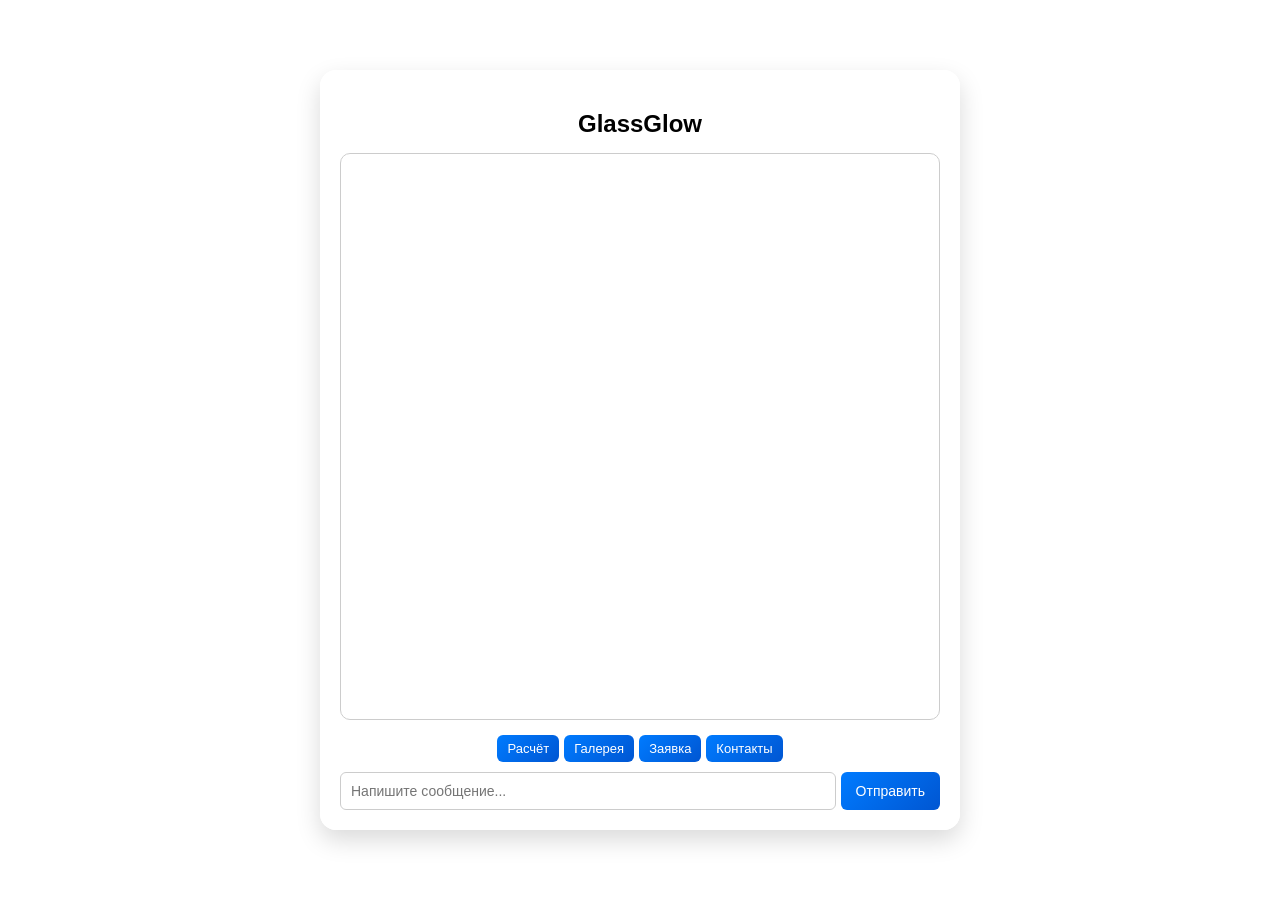
==== templates/index.html @ 3fea93f3 "first commit" ====
<!DOCTYPE html>
<html lang="ru">
<head>
    <meta charset="UTF-8">
    <title>GlassGlow – Полировка стекол</title>
    <link rel="stylesheet" href="/static/style.css">
</head>
<body>
<div class="chat-container">
    <h2>GlassGlow</h2>
    <div id="chat-box"></div>

    <!-- Кнопки действий -->
    <div id="chat-buttons" class="chat-buttons">
        <button onclick="sendMessage('расчет стоимости')">Расчёт</button>
        <button onclick="sendMessage('галерея')">Галерея</button>
        <button onclick="sendMessage('заявка')">Заявка</button>
        <button onclick="sendMessage('контакты')">Контакты</button>
    </div>

    <div class="input-container">
        <input id="user-input" placeholder="Напишите сообщение..." />
        <button onclick="sendMessage()">Отправить</button>
    </div>
</div>

<script>
const input = document.getElementById('user-input');
const chatBox = document.getElementById('chat-box');

// Отправка сообщений по Enter
input.addEventListener("keypress", function(e) {
    if (e.key === "Enter") sendMessage();
});

// Функция отправки сообщений
async function sendMessage(message = null) {
    let userMessage = message || input.value.trim();
    if (!userMessage) return;
    if (!message) input.value = '';

    // Сообщение пользователя
    if (!message) chatBox.innerHTML += `<div class='user-msg'>${userMessage}</div>`;

    // Отправка на сервер
    let response = await fetch('/chat', {
        method: 'POST',
        headers: {'Content-Type': 'application/json'},
        body: JSON.stringify({message: userMessage})
    });

    let data = await response.json();
    chatBox.innerHTML += `<div class='bot-msg'>${data.reply}</div>`;
    chatBox.scrollTop = chatBox.scrollHeight;
}

// Автоприветствие при загрузке
window.addEventListener('load', () => {
    sendMessage('привет');
});
</script>
</body>
</html>
---- static/style.css ----
/* Общие стили */
body {
    font-family: 'Segoe UI', Tahoma, Geneva, Verdana, sans-serif;
    background: url('https://images.unsplash.com/photo-1503387762-592deb58ef4e') no-repeat center center fixed;
    background-size: cover;
    margin: 0;
    display: flex;
    justify-content: center;
    align-items: center;
    min-height: 100vh;
}

body::before {
    content: "";
    position: fixed;
    top: 0; left: 0;
    width: 100%; height: 100%;
    backdrop-filter: blur(8px);
    z-index: -1;
}

/* Контейнер чата */
.chat-container {
    background: rgba(255, 255, 255, 0.95);
    padding: 20px;
    border-radius: 16px;
    box-shadow: 0 10px 25px rgba(0,0,0,0.15);
    width: 600px;
    max-width: 95%;
    display: flex;
    flex-direction: column;
    height: 80vh;
}

/* Заголовок */
.chat-container h2 {
    text-align: center;
    margin-bottom: 15px;
}

/* Окно чата */
#chat-box {
    flex: 1;
    overflow-y: auto;
    border: 1px solid #ccc;
    border-radius: 10px;
    padding: 10px;
    margin-bottom: 10px;
    background: rgba(255,255,255,0.9);
    word-wrap: break-word;
}

/* Сообщения */
.user-msg { 
    color: #007bff; 
    background: rgba(0,123,255,0.1);
    padding: 8px 10px;
    border-radius: 8px;
    margin: 5px 0;
    align-self: flex-end;
    max-width: 80%;
    word-wrap: break-word;
}
.bot-msg { 
    color: #222; 
    background: rgba(0,0,0,0.05);
    padding: 8px 10px;
    border-radius: 8px;
    margin: 5px 0;
    align-self: flex-start;
    max-width: 80%;
    word-wrap: break-word;
}

/* Блок кнопок перед полем ввода */
.chat-buttons {
    display: flex;
    flex-wrap: wrap;
    gap: 5px;
    margin: 5px 0;
    justify-content: center;
}

.chat-buttons button {
    padding: 6px 10px;
    font-size: 13px;
    border: none;
    border-radius: 6px;
    background: linear-gradient(135deg, #007bff, #0056d2);
    color: white;
    cursor: pointer;
    transition: all 0.3s ease;
}

.chat-buttons button:hover {
    background: linear-gradient(135deg, #0056d2, #003f99);
}

/* Контейнер для поля ввода и кнопки отправки */
.input-container {
    display: flex;
    gap: 5px;
    margin-top: 5px;
}

/* Поле ввода */
#user-input {
    flex: 1;
    padding: 10px;
    border-radius: 6px;
    border: 1px solid #ccc;
    font-size: 14px;
}

/* Кнопка отправки */
.input-container button {
    padding: 10px 15px;
    font-size: 14px;
    border: none;
    border-radius: 6px;
    background: linear-gradient(135deg, #007bff, #0056d2);
    color: white;
    cursor: pointer;
}

.input-container button:hover {
    background: linear-gradient(135deg, #0056d2, #003f99);
}

/* Галерея внутри чата */
.bot-msg img {
    max-width: 100%;
    border-radius: 10px;
    margin: 5px 0;
}

/* Форма заявки внутри чата */
#chat-box form {
    display: flex;
    flex-direction: column;
}

#chat-box form input,
#chat-box form textarea {
    margin-bottom: 8px;
    padding: 10px;
    border-radius: 8px;
    border: 1px solid #ccc;
    font-size: 14px;
    width: 100%;
    box-sizing: border-box;
}

#chat-box form button {
    width: 50%;
    align-self: flex-start;
    padding: 8px 12px;
    border-radius: 6px;
    border: none;
    background: linear-gradient(135deg, #007bff, #0056d2);
    color: white;
    cursor: pointer;
}

#chat-box form button:hover {
    background: linear-gradient(135deg, #0056d2, #003f99);
}

/* Адаптивность */
@media (max-width: 500px) {
    .chat-container { width: 90%; height: 75vh; padding: 15px; }
    #chat-box form button { width: 100%; }
    .chat-buttons { justify-content: flex-start; }
    .chat-buttons button { font-size: 12px; padding: 5px 8px; }
}
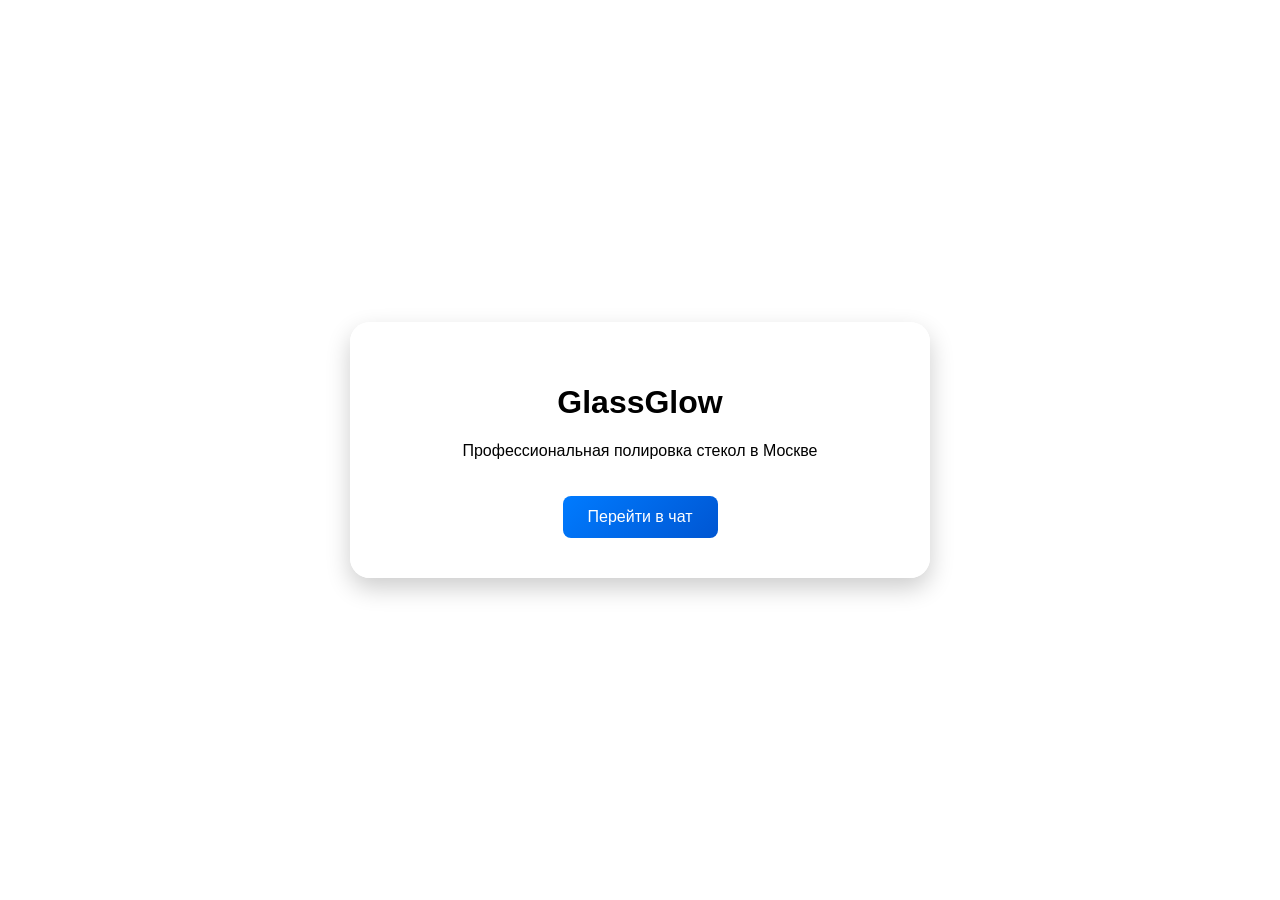
==== commit e6686066: "обновление" ====
--- a/templates/index.html
+++ b/templates/index.html
@@ -6,12 +6,23 @@
     <link rel="stylesheet" href="/static/style.css">
 </head>
 <body>
-<div class="chat-container">
+
+<!-- Первый экран -->
+<div class="intro-screen" id="intro-screen">
+    <div class="intro-content">
+        <h1>GlassGlow</h1>
+        <p>Профессиональная полировка стекол в Москве</p>
+        <button class="start-btn" onclick="startChat()">Перейти в чат</button>
+    </div>
+</div>
+
+<!-- Чат -->
+<div class="chat-container" id="chat-container" style="display:none;">
     <h2>GlassGlow</h2>
+    
     <div id="chat-box"></div>
 
-    <!-- Кнопки действий -->
-    <div id="chat-buttons" class="chat-buttons">
+    <div class="chat-buttons">
         <button onclick="sendMessage('расчет стоимости')">Расчёт</button>
         <button onclick="sendMessage('галерея')">Галерея</button>
         <button onclick="sendMessage('заявка')">Заявка</button>
@@ -19,45 +30,51 @@
     </div>
 
     <div class="input-container">
-        <input id="user-input" placeholder="Напишите сообщение..." />
+        <input id="user-input" placeholder="Введите сообщение...">
         <button onclick="sendMessage()">Отправить</button>
     </div>
 </div>
 
 <script>
-const input = document.getElementById('user-input');
-const chatBox = document.getElementById('chat-box');
+function startChat(){
+    document.getElementById("intro-screen").style.display="none";
+    document.getElementById("chat-container").style.display="flex";
+    sendMessage("привет");
+}
 
-// Отправка сообщений по Enter
-input.addEventListener("keypress", function(e) {
-    if (e.key === "Enter") sendMessage();
-});
+async function sendMessage(msg=null){
+    const input = document.getElementById("user-input");
+    const box = document.getElementById("chat-box");
+    let text = msg || input.value.trim();
+    if(!text) return;
 
-// Функция отправки сообщений
-async function sendMessage(message = null) {
-    let userMessage = message || input.value.trim();
-    if (!userMessage) return;
-    if (!message) input.value = '';
+    if(!msg) input.value = "";
+    if(!msg) box.innerHTML += `<div class='user-msg'>${text}</div>`;
 
-    // Сообщение пользователя
-    if (!message) chatBox.innerHTML += `<div class='user-msg'>${userMessage}</div>`;
-
-    // Отправка на сервер
-    let response = await fetch('/chat', {
-        method: 'POST',
-        headers: {'Content-Type': 'application/json'},
-        body: JSON.stringify({message: userMessage})
+    const res = await fetch("/chat", {
+        method:"POST",
+        headers:{"Content-Type":"application/json"},
+        body:JSON.stringify({message:text})
     });
 
-    let data = await response.json();
-    chatBox.innerHTML += `<div class='bot-msg'>${data.reply}</div>`;
-    chatBox.scrollTop = chatBox.scrollHeight;
+    const data = await res.json();
+    box.innerHTML += `<div class='bot-msg'>${data.reply}</div>`;
+    box.scrollTop = box.scrollHeight;
 }
 
-// Автоприветствие при загрузке
-window.addEventListener('load', () => {
-    sendMessage('привет');
+/* Обработка формы заявок */
+document.addEventListener("submit", async function(e){
+    if(e.target.id === "orderForm"){
+        e.preventDefault();
+
+        let form = new FormData(e.target);
+        let res = await fetch("/order", {method:"POST", body: form});
+        let json = await res.json();
+
+        e.target.outerHTML = `<b>${json.msg}</b>`;
+    }
 });
 </script>
+
 </body>
 </html>
--- a/static/style.css
+++ b/static/style.css
@@ -1,6 +1,5 @@
-/* Общие стили */
 body {
-    font-family: 'Segoe UI', Tahoma, Geneva, Verdana, sans-serif;
+    font-family: 'Segoe UI', sans-serif;
     background: url('https://images.unsplash.com/photo-1503387762-592deb58ef4e') no-repeat center center fixed;
     background-size: cover;
     margin: 0;
@@ -13,13 +12,33 @@
 body::before {
     content: "";
     position: fixed;
-    top: 0; left: 0;
-    width: 100%; height: 100%;
+    inset: 0;
     backdrop-filter: blur(8px);
     z-index: -1;
 }
 
-/* Контейнер чата */
+/* Первый экран */
+.intro-screen {
+    background: rgba(255,255,255,0.92);
+    padding: 40px;
+    border-radius: 20px;
+    text-align: center;
+    width: 500px;
+    box-shadow: 0 10px 25px rgba(0,0,0,0.2);
+}
+
+.start-btn {
+    margin-top: 20px;
+    padding: 12px 25px;
+    border-radius: 8px;
+    border: none;
+    background: linear-gradient(135deg, #007bff, #0056d2);
+    color: white;
+    font-size: 16px;
+    cursor: pointer;
+}
+
+/* Чат */
 .chat-container {
     background: rgba(255, 255, 255, 0.95);
     padding: 20px;
@@ -32,90 +51,42 @@
     height: 80vh;
 }
 
-/* Заголовок */
-.chat-container h2 {
-    text-align: center;
-    margin-bottom: 15px;
-}
-
-/* Окно чата */
 #chat-box {
     flex: 1;
     overflow-y: auto;
+    background: rgba(255,255,255,0.9);
     border: 1px solid #ccc;
     border-radius: 10px;
     padding: 10px;
-    margin-bottom: 10px;
-    background: rgba(255,255,255,0.9);
-    word-wrap: break-word;
 }
 
-/* Сообщения */
-.user-msg { 
-    color: #007bff; 
+.user-msg {
+    color: #007bff;
     background: rgba(0,123,255,0.1);
-    padding: 8px 10px;
+    padding: 8px;
     border-radius: 8px;
     margin: 5px 0;
-    align-self: flex-end;
     max-width: 80%;
-    word-wrap: break-word;
 }
-.bot-msg { 
-    color: #222; 
+
+.bot-msg {
+    color: #222;
     background: rgba(0,0,0,0.05);
-    padding: 8px 10px;
+    padding: 8px;
     border-radius: 8px;
     margin: 5px 0;
-    align-self: flex-start;
     max-width: 80%;
-    word-wrap: break-word;
 }
 
-/* Блок кнопок перед полем ввода */
 .chat-buttons {
     display: flex;
-    flex-wrap: wrap;
-    gap: 5px;
+    gap: 6px;
+    justify-content: center;
     margin: 5px 0;
-    justify-content: center;
 }
 
 .chat-buttons button {
-    padding: 6px 10px;
-    font-size: 13px;
-    border: none;
-    border-radius: 6px;
-    background: linear-gradient(135deg, #007bff, #0056d2);
-    color: white;
-    cursor: pointer;
-    transition: all 0.3s ease;
-}
-
-.chat-buttons button:hover {
-    background: linear-gradient(135deg, #0056d2, #003f99);
-}
-
-/* Контейнер для поля ввода и кнопки отправки */
-.input-container {
-    display: flex;
-    gap: 5px;
-    margin-top: 5px;
-}
-
-/* Поле ввода */
-#user-input {
-    flex: 1;
-    padding: 10px;
-    border-radius: 6px;
-    border: 1px solid #ccc;
-    font-size: 14px;
-}
-
-/* Кнопка отправки */
-.input-container button {
-    padding: 10px 15px;
-    font-size: 14px;
+    padding: 7px 12px;
     border: none;
     border-radius: 6px;
     background: linear-gradient(135deg, #007bff, #0056d2);
@@ -123,53 +94,29 @@
     cursor: pointer;
 }
 
-.input-container button:hover {
-    background: linear-gradient(135deg, #0056d2, #003f99);
+.input-container {
+    display: flex;
+    gap: 5px;
 }
 
-/* Галерея внутри чата */
-.bot-msg img {
-    max-width: 100%;
+#user-input {
+    flex: 1;
+    padding: 10px;
+    border-radius: 6px;
+    border: 1px solid #ccc;
+}
+.bot-msg {
+    white-space: pre-line;
+    margin: 10px 0;
+    background: #eef3ff;
+    padding: 10px;
     border-radius: 10px;
-    margin: 5px 0;
 }
 
-/* Форма заявки внутри чата */
-#chat-box form {
-    display: flex;
-    flex-direction: column;
+.bot-msg b {
+    font-weight: 700;
 }
 
-#chat-box form input,
-#chat-box form textarea {
-    margin-bottom: 8px;
-    padding: 10px;
-    border-radius: 8px;
-    border: 1px solid #ccc;
-    font-size: 14px;
-    width: 100%;
-    box-sizing: border-box;
+.bot-msg a {
+    color: #0077ff;
 }
-
-#chat-box form button {
-    width: 50%;
-    align-self: flex-start;
-    padding: 8px 12px;
-    border-radius: 6px;
-    border: none;
-    background: linear-gradient(135deg, #007bff, #0056d2);
-    color: white;
-    cursor: pointer;
-}
-
-#chat-box form button:hover {
-    background: linear-gradient(135deg, #0056d2, #003f99);
-}
-
-/* Адаптивность */
-@media (max-width: 500px) {
-    .chat-container { width: 90%; height: 75vh; padding: 15px; }
-    #chat-box form button { width: 100%; }
-    .chat-buttons { justify-content: flex-start; }
-    .chat-buttons button { font-size: 12px; padding: 5px 8px; }
-}
